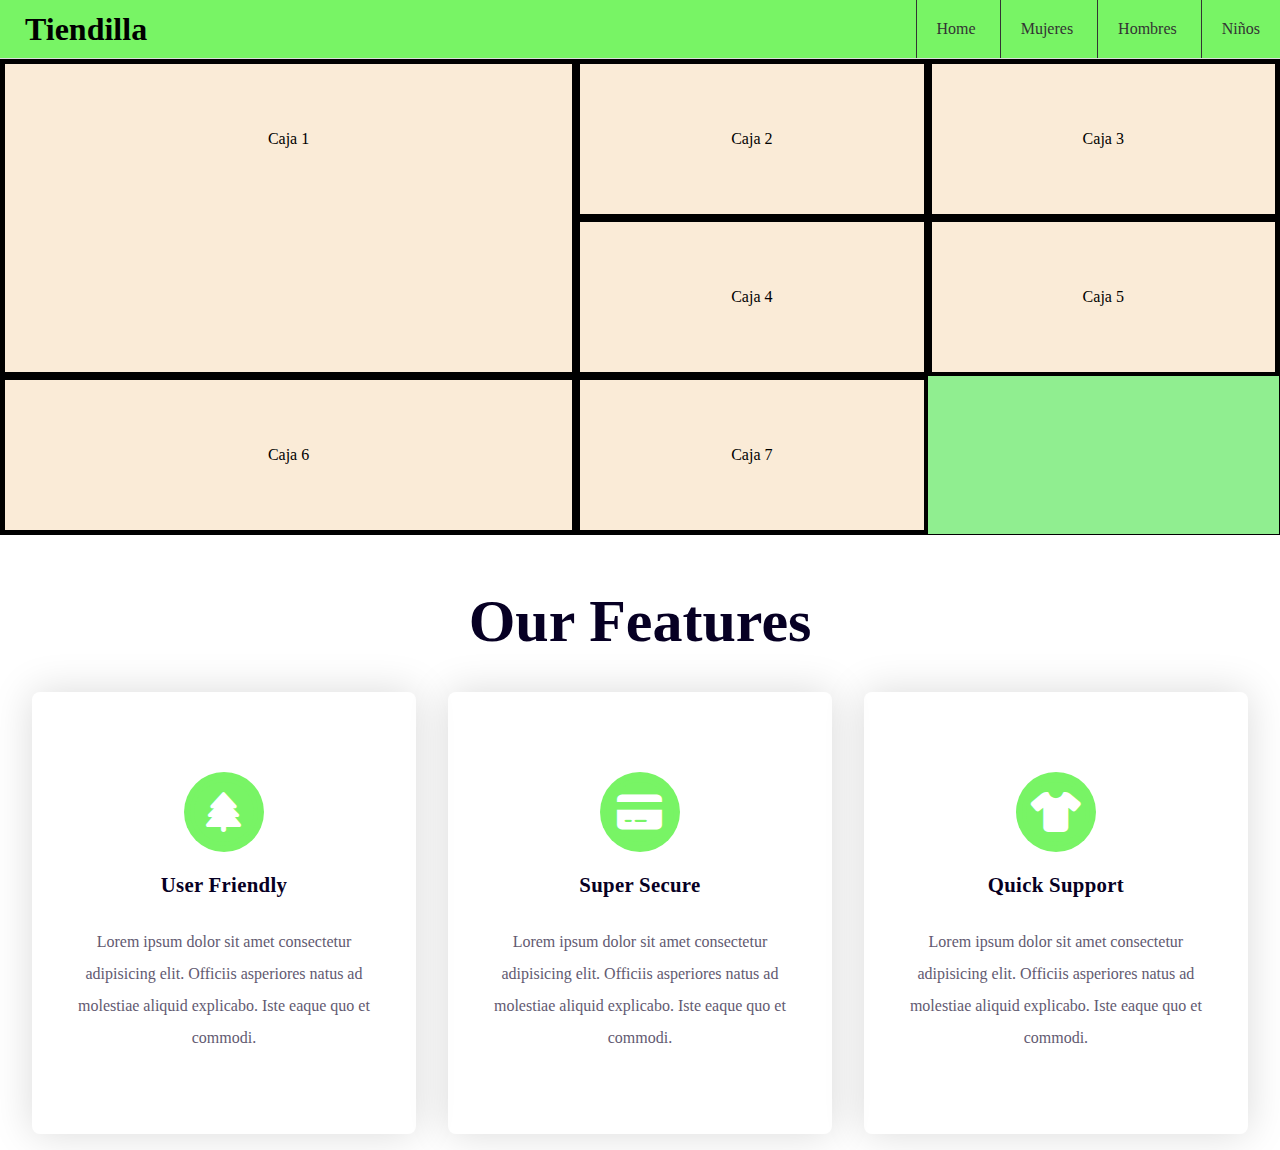
==== 30-06-ecommerce/index.html @ ae791bec "Add files via upload" ====
<!DOCTYPE html>
<html lang="en">
<head>
    <meta charset="UTF-8">
    <meta name="viewport" content="width=device-width, initial-scale=1.0">
    <title>Document</title>
    <link rel="stylesheet" href="style.css">
    <link rel="stylesheet" href="https://cdnjs.cloudflare.com/ajax/libs/font-awesome/6.4.0/css/all.min.css">
    <link href="https://cdn.jsdelivr.net/npm/bootstrap@5.3.0/dist/css/bootstrap.min.css" rel="stylesheet" integrity="sha384-9ndCyUaIbzAi2FUVXJi0CjmCapSmO7SnpJef0486qhLnuZ2cdeRhO02iuK6FUUVM" crossorigin="anonymous">
    <script src="https://cdn.jsdelivr.net/npm/bootstrap@5.3.0/dist/js/bootstrap.bundle.min.js" integrity="sha384-geWF76RCwLtnZ8qwWowPQNguL3RmwHVBC9FhGdlKrxdiJJigb/j/68SIy3Te4Bkz" crossorigin="anonymous" defer></script>
</head>
<body>
    <header>
        <h1>Tiendilla</h1>
        <nav>
            <ul>
                <li><a>Home</a></li>
                <li><a>Mujeres</a></li>
                <li><a>Hombres</a></li>
                <li><a>Niños</a></li>
            </ul>
        </nav>
    </header>
    <div class="grid-container">
        <div class="box b1">Caja 1</div>
        <div class="box b">Caja 2</div>
        <div class="box b">Caja 3</div>
        <div class="box b">Caja 4</div>
        <div class="box b">Caja 5</div>
        <div class="box b">Caja 6</div>
        <div class="box b">Caja 7</div>
    </div>
    <!--Cuesta una locura, dejo los codigos del framework de iconos
    <i class="fa-sharp fa-solid fa-trees"></i>
    <i class="fa-solid fa-credit-card"></i>
    <i class="fa-solid fa-shirt"></i>-->
    <section>
        <div class="row">
          <h1>Our Features</h1>
        </div>
        <div class="row">
          <!-- Column One -->
          <div class="column">
            <div class="card">
              <div class="icon">
                <i class="fa-solid fa-tree"></i>
              </div>
              <h3>User Friendly</h3>
              <p>
                Lorem ipsum dolor sit amet consectetur adipisicing elit. Officiis
                asperiores natus ad molestiae aliquid explicabo. Iste eaque quo et
                commodi.
              </p>
            </div>
          </div>
          <!-- Column Two -->
          <div class="column">
            <div class="card">
              <div class="icon">
                <i class="fa-solid fa-credit-card"></i>
              </div>
              <h3>Super Secure</h3>
              <p>
                Lorem ipsum dolor sit amet consectetur adipisicing elit. Officiis
                asperiores natus ad molestiae aliquid explicabo. Iste eaque quo et
                commodi.
              </p>
            </div>
          </div>
          <!-- Column Three -->
          <div class="column">
            <div class="card">
              <div class="icon">
                <i class="fa-solid fa-shirt"></i>
              </div>
              <h3>Quick Support</h3>
              <p>
                Lorem ipsum dolor sit amet consectetur adipisicing elit. Officiis
                asperiores natus ad molestiae aliquid explicabo. Iste eaque quo et
                commodi.
              </p>
            </div>
          </div>
        </div>
      </section>
    </body>
  </html>
</body>
</html>
---- 30-06-ecommerce/style.css ----
*{
    margin: 0;
    padding: 0;
    box-sizing: border-box;
}
header{
    display: flex;
    justify-content: space-between;
    align-items: center;
    background-color: #78f465;    
    border-bottom: 1px solid #ddd;
}
header h1{
    padding-left: 25px;
}

  
nav ul {
    list-style: none;
    margin: 0;
    padding: 0;
  }
  
nav li {
    display: inline-block;
    vertical-align: top;
    border-left: 1px solid #333;
  }
  
nav a {
    display: block;
    padding: 20px;
    text-decoration: none;
    color: #333;
  }
  
nav a:hover {
    background-color: #ddd;
  }
.grid-container{
    display: grid;
    grid-template-columns: 45% repeat(auto-fit, minmax(250px, 1fr));
    
    margin: 0 auto;
    background-color: lightgreen;
    border: 1px solid black;
}
.box{
    border: 4px solid black;
    background-color: antiquewhite;
    text-align: center;
    line-height: 150px;
    
}
.b1{
    grid-row: 1/ span 2;
}
.row {
    display: flex;
    flex-wrap: wrap;
  }
  .row h1 {
    width: 100%;
    text-align: center;
    font-size: 3.75em;
    margin: 0.6em 0;
    font-weight: 600;
    color: #070024;
  }
  .column {
    padding: 1em;
  }
  .card {
    padding: 3.1em 1.25em;
    text-align: center;
    background: linear-gradient(0deg, #78f465 10px, transparent 10px);
    background-repeat: no-repeat;
    background-position: 0 0.62em;
    box-shadow: 0 0 2.5em rgba(0, 0, 0, 0.15);
    border-radius: 0.5em;
    transition: 0.5s;
    cursor: pointer;
  }
  .card .icon {
    font-size: 2.5em;
    height: 2em;
    width: 2em;
    margin: auto;
    background-color: #78f465;
    display: grid;
    place-items: center;
    border-radius: 50%;
    color: #ffffff;
  }
  .icon:before {
    position: absolute;
    content: "";
    height: 1.5em;
    width: 1.5em;
    border: 0.12em solid #78f465;
    border-radius: 50%;
    transition: 0.5s;
  }
  .card h3 {
    font-size: 1.3em;
    margin: 1em 0 1.4em 0;
    font-weight: 600;
    letter-spacing: 0.3px;
    color: #070024;
  }
  .card p {
    line-height: 2em;
    color: #625a71;
  }
  .card:hover {
    background-position: 0;
  }
  .card:hover .icon:before {
    height: 2.75em;
    width: 2.75em;
  }
  @media screen and (min-width: 768px) {
    section {
      padding: 1em 7em;
    }
  }
  @media screen and (min-width: 992px) {
    section {
      padding: 1em;
    }
    .card {
      padding: 5em 2em;
    }
    .column {
      flex: 0 0 33.33%;
      max-width: 33.33%;
      padding: 0 1em;
    }
  }
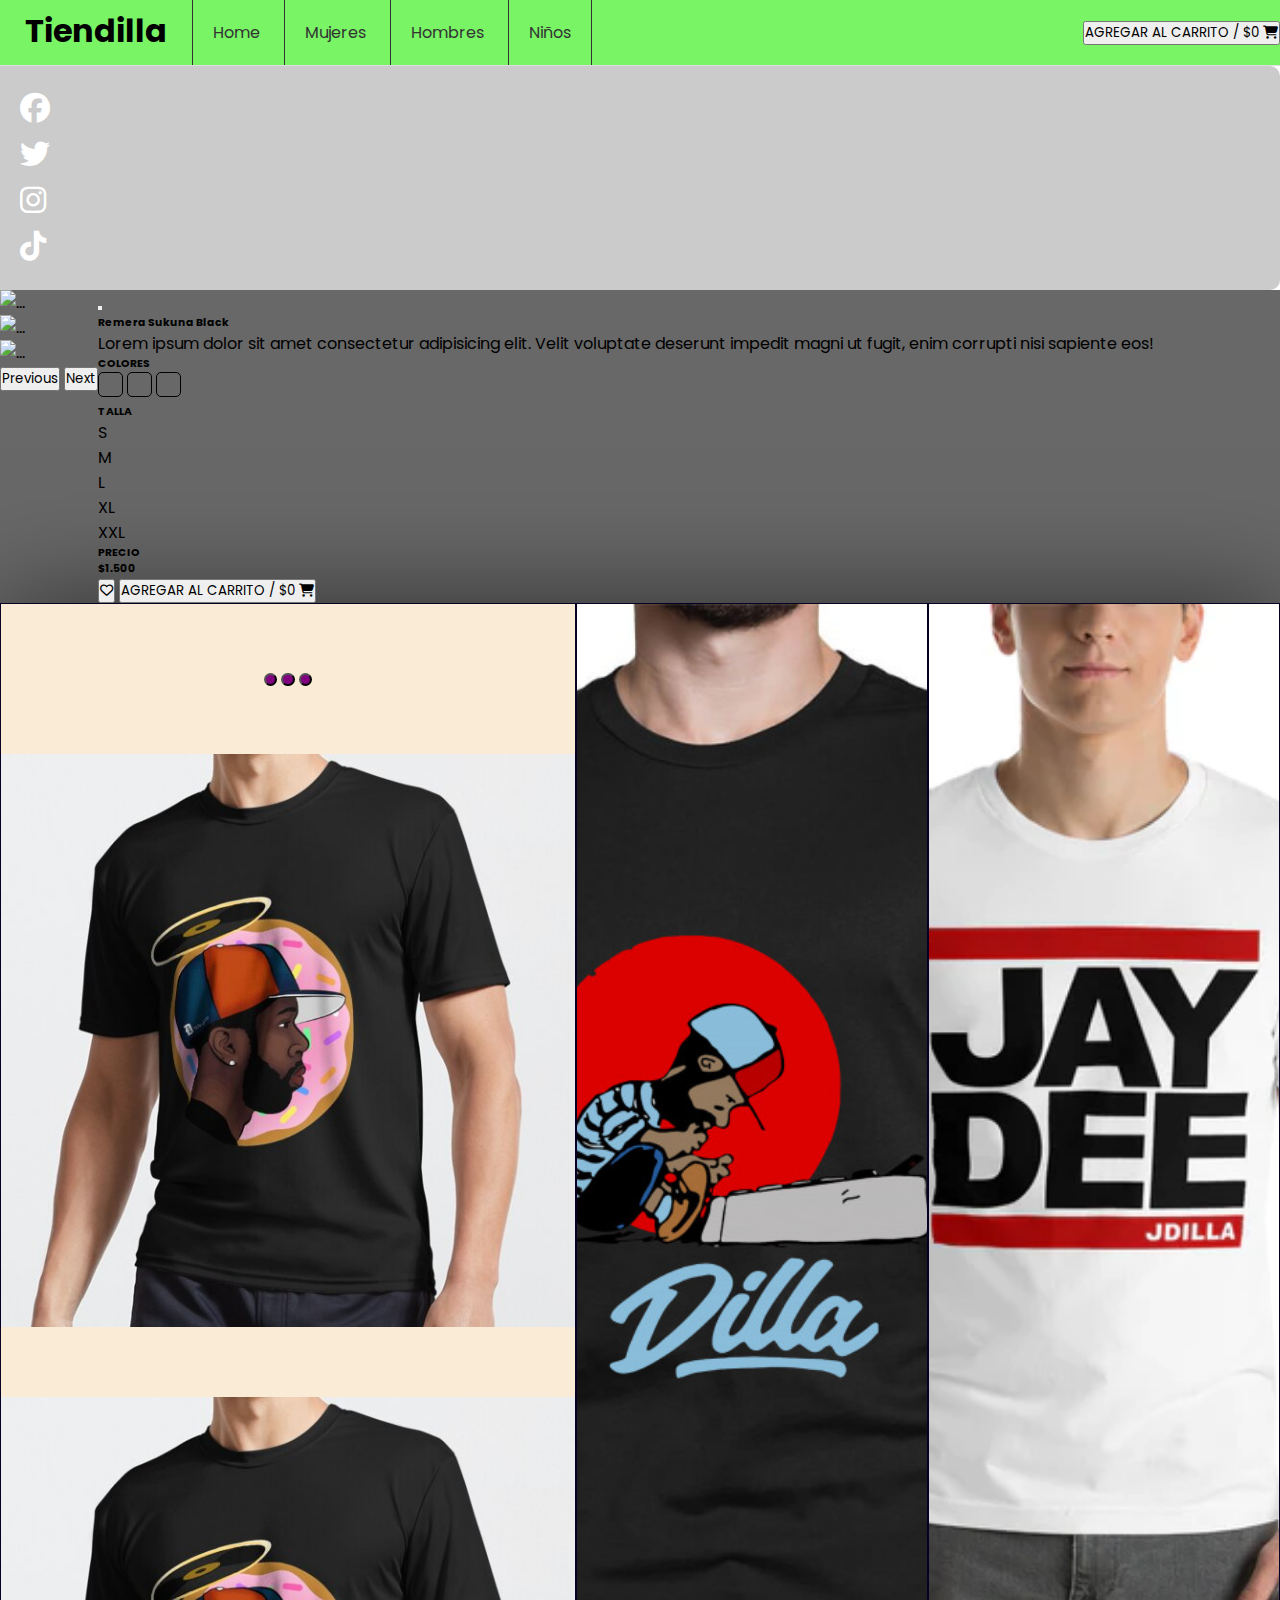
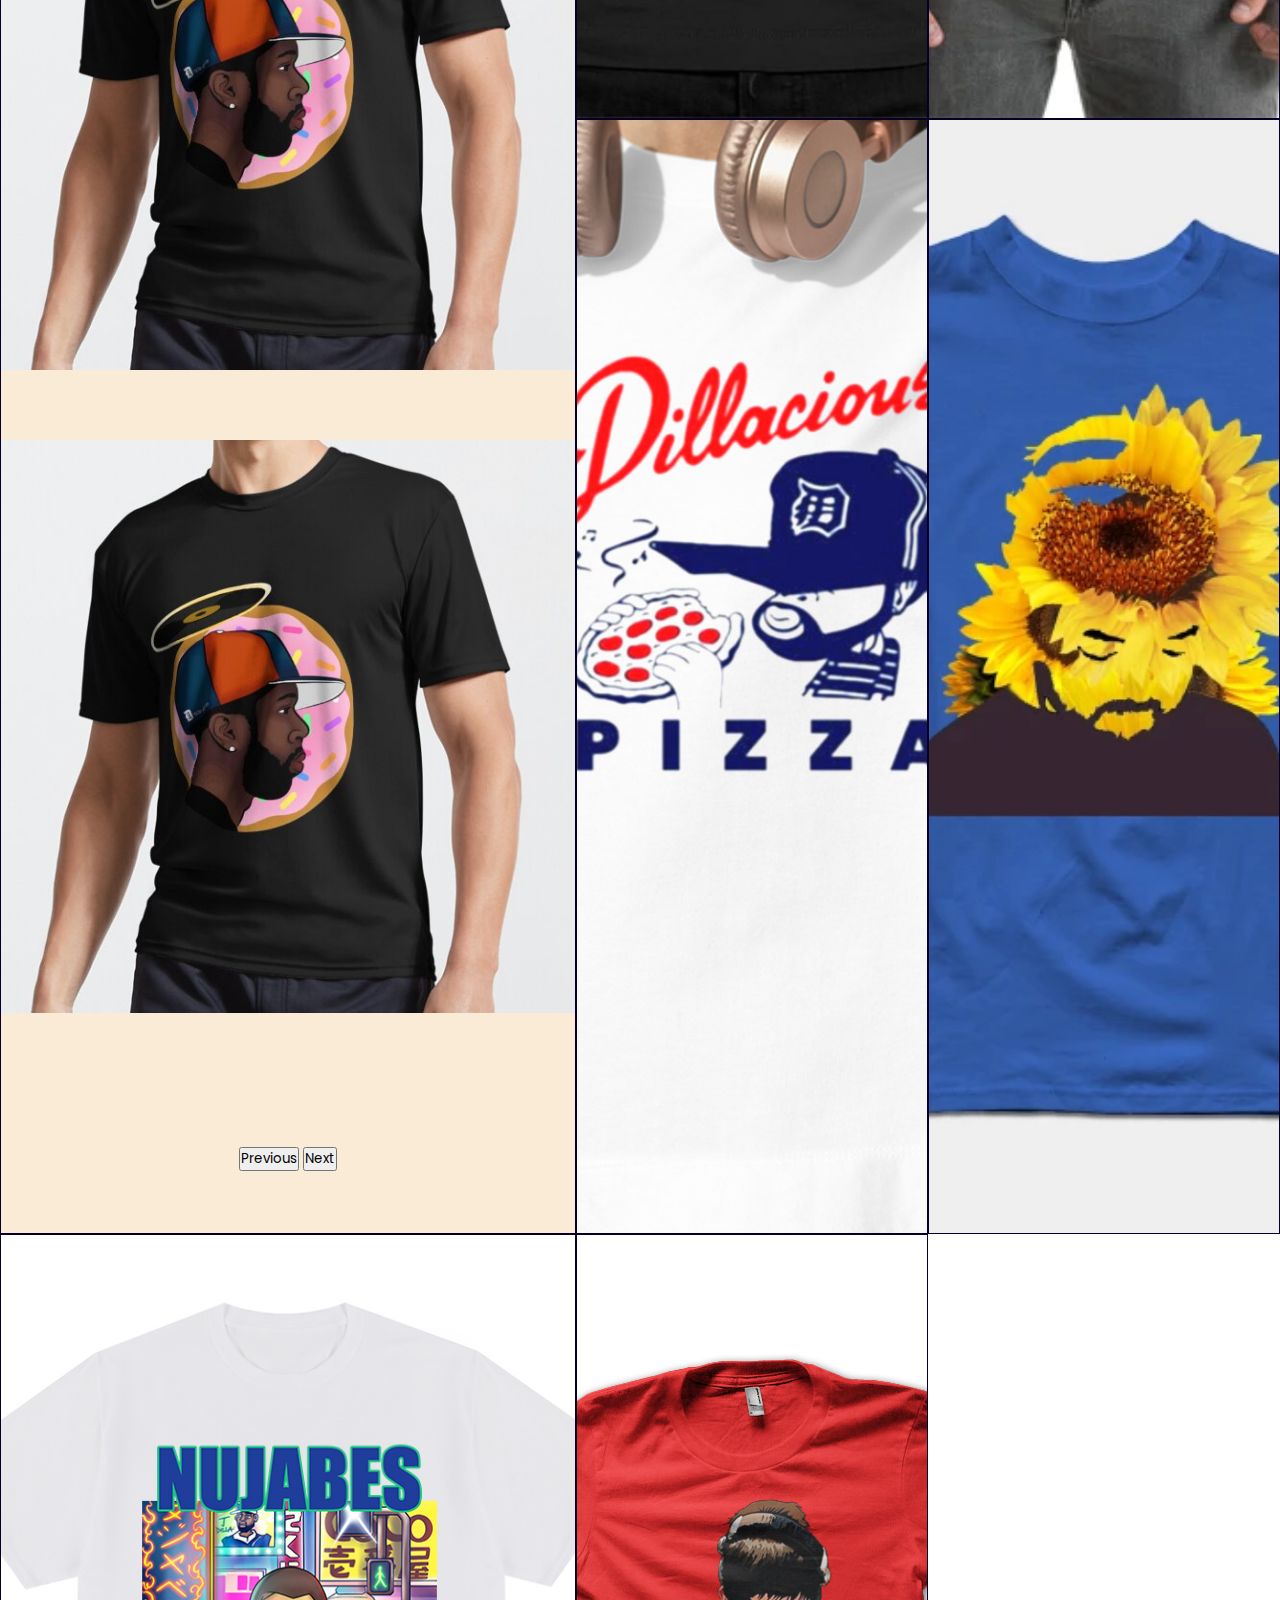
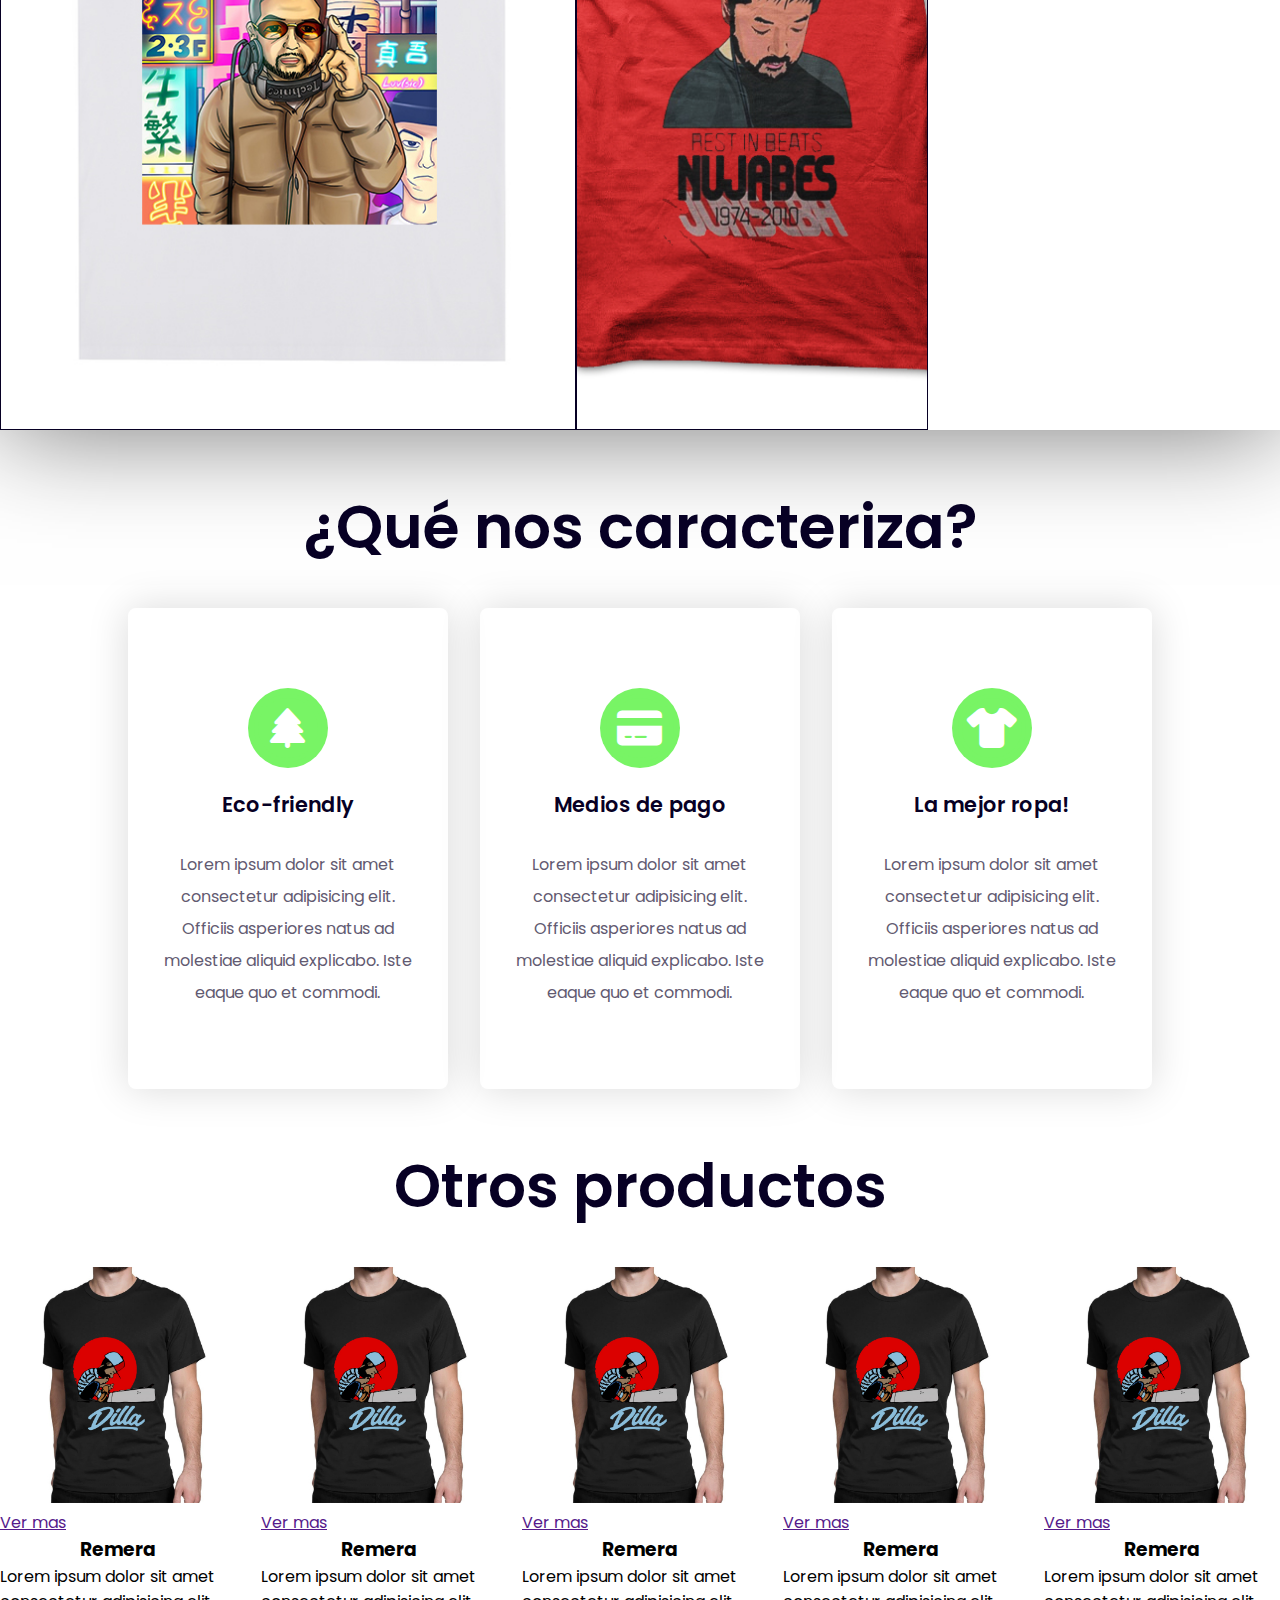
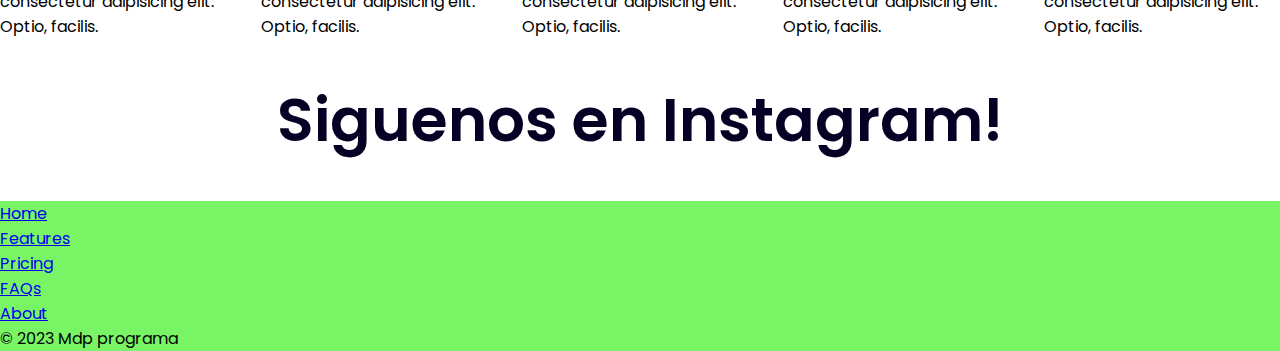
==== commit 1b79324a: "Add files via upload" ====
--- a/30-06-ecommerce/index.html
+++ b/30-06-ecommerce/index.html
@@ -8,9 +8,14 @@
     <link rel="stylesheet" href="https://cdnjs.cloudflare.com/ajax/libs/font-awesome/6.4.0/css/all.min.css">
     <link href="https://cdn.jsdelivr.net/npm/bootstrap@5.3.0/dist/css/bootstrap.min.css" rel="stylesheet" integrity="sha384-9ndCyUaIbzAi2FUVXJi0CjmCapSmO7SnpJef0486qhLnuZ2cdeRhO02iuK6FUUVM" crossorigin="anonymous">
     <script src="https://cdn.jsdelivr.net/npm/bootstrap@5.3.0/dist/js/bootstrap.bundle.min.js" integrity="sha384-geWF76RCwLtnZ8qwWowPQNguL3RmwHVBC9FhGdlKrxdiJJigb/j/68SIy3Te4Bkz" crossorigin="anonymous" defer></script>
+    <script src="main.js" defer></script>
+    <link rel="preconnect" href="https://fonts.googleapis.com">
+    <link rel="preconnect" href="https://fonts.gstatic.com" crossorigin>
+    <link href="https://fonts.googleapis.com/css2?family=Poppins:ital,wght@0,100;0,200;0,300;0,400;0,500;0,600;0,700;0,800;1,100;1,200;1,300;1,400;1,500;1,600;1,700;1,800&display=swap" rel="stylesheet">
 </head>
 <body>
     <header>
+      <div class="nav-container">
         <h1>Tiendilla</h1>
         <nav>
             <ul>
@@ -20,23 +25,154 @@
                 <li><a>Niños</a></li>
             </ul>
         </nav>
+      </div>
+      <button class="btn btn-dark rounded-pill mx-4" type="button">AGREGAR AL CARRITO / $0 <i class="fa-solid fa-cart-shopping"></i></button>
     </header>
+    <div class="position-fixed redesSociales">
+      <ul>
+        <li><a href=""><i class="fa-brands fa-facebook"></i></a></li>
+        <li><a href=""><i class="fa-brands fa-twitter"></i></a></li>
+        <li><a href="https://www.instagram.com/el_gonzaa723/"><i class="fa-brands fa-instagram"></i></a></li>
+        <li><a href=""><i class="fa-brands fa-tiktok"></i></a></li>
+      </ul>
+    </div>
+    <!-- Modal -->
+            <div class="modal fade modal-opacity" id="CardModal" data-bs-backdrop="static" data-bs-keyboard="false" tabindex="-1" aria-labelledby="staticBackdropLabel" aria-hidden="true">
+              <div class="modal-dialog modal-lg">
+                <div class="modal-content">
+                  <div class="modal-body">
+                    <div class="row">
+                      <div class="col-7">
+                        <div id="carouselExampleIndicators" class="carousel slide">
+                          <div class="carousel-inner">
+                            <div class="carousel-item active">
+                              <img src="https://picsum.photos/800/600" class="d-block w-100" alt="...">
+                            </div>
+                            <div class="carousel-item">
+                              <img src="https://picsum.photos/800/600" class="d-block w-100" alt="...">
+                            </div>
+                            <div class="carousel-item">
+                              <img src="https://picsum.photos/800/600" class="d-block w-100" alt="...">
+                            </div>
+                          </div>
+                          <button class="carousel-control-prev" type="button" data-bs-target="#carouselExampleIndicators" data-bs-slide="prev">
+                            <span class="carousel-control-prev-icon" aria-hidden="true"></span>
+                            <span class="visually-hidden">Previous</span>
+                          </button>
+                          <button class="carousel-control-next" type="button" data-bs-target="#carouselExampleIndicators" data-bs-slide="next">
+                            <span class="carousel-control-next-icon" aria-hidden="true"></span>
+                            <span class="visually-hidden">Next</span>
+                          </button>
+                        </div>
+                        <div class="carousel-thumbails d-flex p-2">
+                          <a  class="p-2" type="button" data-bs-target="#carouselExampleIndicators" data-bs-slide-to="0" class="active" aria-current="true" aria-label="Slide 1">
+                            <img src="https://picsum.photos/800/600" alt="">
+                          </a>
+                          <a class="p-2" type="button" data-bs-target="#carouselExampleIndicators" data-bs-slide-to="1" aria-label="Slide 2">
+                            <img src="https://picsum.photos/800/600" alt="">
+                          </a>
+                          <a class="p-2" type="button" data-bs-target="#carouselExampleIndicators" data-bs-slide-to="2" aria-label="Slide 3">
+                            <img src="https://picsum.photos/800/600" alt="">
+                          </a>
+                        </div>
+                      </div>
+          <div class="col-5">
+            <button type="button" class="btn-close position-absolute top-0 end-0" data-bs-dismiss="modal" aria-label="Close"></button>
+
+            <h6 class="fs-5 text-success">Remera Sukuna Black</h6>
+            <p>Lorem ipsum dolor sit amet consectetur adipisicing elit. Velit voluptate deserunt impedit magni ut fugit, enim corrupti nisi sapiente eos!</p>
+            <h6 class="fs-5 text-success">COLORES</h6>
+              <div class="bg-black color"></div>
+              <div class="bg-white color"></div>
+              <div class="bg-danger color"></div>
+            <h6 class="fs-5 text-success">TALLA</h6>
+              <div class="talle btn btn-light rounded">S</div>
+              <div class="talle btn btn-light rounded">M</div>
+              <div class="talle btn btn-light rounded">L</div>
+              <div class="talle btn btn-light rounded">XL</div>
+              <div class="talle btn btn-light rounded">XXL</div>
+            <h6 class="fs-5 text-success">PRECIO</h6>
+              <h6>$1.500</h6>
+            <div class="d-flex position-absolute bottom-0 py-4">
+              <button type="button" class="btn btn-transparent"><i class="fa-regular fa-heart"></i></button>
+              <button class="btn btn-dark rounded-pill" type="button">AGREGAR AL CARRITO / $0 <i class="fa-solid fa-cart-shopping"></i></button>
+            </div>
+          </div>
+        </div>
+      </div>
+    </div>
+  </div>
+</div>
+
     <div class="grid-container">
-        <div class="box b1">Caja 1</div>
-        <div class="box b">Caja 2</div>
-        <div class="box b">Caja 3</div>
-        <div class="box b">Caja 4</div>
-        <div class="box b">Caja 5</div>
-        <div class="box b">Caja 6</div>
-        <div class="box b">Caja 7</div>
+        <div class="box b1 cardHover">
+          <div id="carouselPrincipal" class="carousel slide carouselCss">
+            <div class="carousel-indicators">
+              <button type="button" data-bs-target="#carouselPrincipal" data-bs-slide-to="0" class="active" aria-current="true" aria-label="Slide 1"></button>
+              <button type="button" data-bs-target="#carouselPrincipal" data-bs-slide-to="1" aria-label="Slide 2"></button>
+              <button type="button" data-bs-target="#carouselPrincipal" data-bs-slide-to="2" aria-label="Slide 3"></button>
+            </div>
+            <div class="carousel-inner">
+              <div class="carousel-item active">
+                <img src="Imagenes/jdilla.jpg" class="d-block w-100" alt="...">
+              </div>
+              <div class="carousel-item">
+                <img src="Imagenes/jdilla.jpg" class="d-block w-100" alt="...">
+              </div>
+              <div class="carousel-item">
+                <img src="Imagenes/jdilla.jpg" class="d-block w-100" alt="...">
+              </div>
+            </div>
+            <button class="carousel-control-prev" type="button" data-bs-target="#carouselPrincipal" data-bs-slide="prev">
+              <span class="carousel-control-prev-icon" aria-hidden="true"></span>
+              <span class="visually-hidden">Previous</span>
+            </button>
+            <button class="carousel-control-next" type="button" data-bs-target="#carouselPrincipal" data-bs-slide="next">
+              <span class="carousel-control-next-icon" aria-hidden="true"></span>
+              <span class="visually-hidden">Next</span>
+            </button>
+          </div>
+        </div>
+        <div class="box cardHover">
+          <div class="img-container">
+            <img src="Imagenes/jdilla1.jpg" alt="">
+            <a href="" class="btn btn-light rounded-pill d-none" data-bs-toggle="modal" data-bs-target="#CardModal">Ver mas</a>
+          </div>
+        </div>
+        <div class="box cardHover">
+          <div class="img-container">
+            <img src="Imagenes/jdilla2.webp" alt="">
+            <a href="" class="btn btn-light rounded-pill d-none" data-bs-toggle="modal" data-bs-target="#CardModal">Ver mas</a>
+          </div>
+        </div>
+        <div class="box cardHover">
+          <div class="img-container">
+            <img src="Imagenes/jdilla3.jpg" alt="">
+            <a href="" class="btn btn-light rounded-pill d-none" data-bs-toggle="modal" data-bs-target="#CardModal">Ver mas</a>
+          </div>
+        </div>
+        <div class="box cardHover">
+          <div class="img-container">
+            <img src="Imagenes/nuja.webp" alt="">
+            <a href="" class="btn btn-light rounded-pill d-none" data-bs-toggle="modal" data-bs-target="#CardModal">Ver mas</a>
+          </div>
+        </div>
+        <div class="box cardHover">
+          <div class="img-container">
+            <img src="Imagenes/nuja2.jpg" alt="">
+            <a href="" class="btn btn-light rounded-pill d-none" data-bs-toggle="modal" data-bs-target="#CardModal">Ver mas</a>
+          </div>
+        </div>
+        <div class="box cardHover">
+          <div class="img-container">
+            <img src="Imagenes/nuja1.jpg" alt="">
+            <a href="" class="btn btn-light rounded-pill d-none" data-bs-toggle="modal" data-bs-target="#CardModal">Ver mas</a>
+          </div>
+        </div>
     </div>
-    <!--Cuesta una locura, dejo los codigos del framework de iconos
-    <i class="fa-sharp fa-solid fa-trees"></i>
-    <i class="fa-solid fa-credit-card"></i>
-    <i class="fa-solid fa-shirt"></i>-->
     <section>
         <div class="row">
-          <h1>Our Features</h1>
+          <h1>¿Qué nos caracteriza?</h1>
         </div>
         <div class="row">
           <!-- Column One -->
@@ -45,7 +181,7 @@
               <div class="icon">
                 <i class="fa-solid fa-tree"></i>
               </div>
-              <h3>User Friendly</h3>
+              <h3>Eco-friendly</h3>
               <p>
                 Lorem ipsum dolor sit amet consectetur adipisicing elit. Officiis
                 asperiores natus ad molestiae aliquid explicabo. Iste eaque quo et
@@ -59,7 +195,7 @@
               <div class="icon">
                 <i class="fa-solid fa-credit-card"></i>
               </div>
-              <h3>Super Secure</h3>
+              <h3>Medios de pago</h3>
               <p>
                 Lorem ipsum dolor sit amet consectetur adipisicing elit. Officiis
                 asperiores natus ad molestiae aliquid explicabo. Iste eaque quo et
@@ -73,7 +209,7 @@
               <div class="icon">
                 <i class="fa-solid fa-shirt"></i>
               </div>
-              <h3>Quick Support</h3>
+              <h3>La mejor ropa!</h3>
               <p>
                 Lorem ipsum dolor sit amet consectetur adipisicing elit. Officiis
                 asperiores natus ad molestiae aliquid explicabo. Iste eaque quo et
@@ -83,6 +219,80 @@
           </div>
         </div>
       </section>
+        <div class="row">
+          <h1>Otros productos</h1>
+        </div>
+        <div class="grid-simple px-3">
+          <div class="mini-card">
+            <div class="position-relative cardHover">
+              <img src="Imagenes/jdilla1.jpg" alt="">
+              <a href="" class="btn btn-light rounded-pill d-none" data-bs-toggle="modal" data-bs-target="#CardModal">Ver mas</a>
+            </div>
+            <div class="info">
+              <h3>Remera</h3>
+              <p>Lorem ipsum dolor sit amet consectetur adipisicing elit. Optio, facilis.</p>
+            </div>
+          </div>
+          <div class="mini-card">
+            <div class="position-relative cardHover">
+              <img src="Imagenes/jdilla1.jpg" alt="">
+              <a href="" class="btn btn-light rounded-pill d-none" data-bs-toggle="modal" data-bs-target="#CardModal">Ver mas</a>
+            </div>
+            <div class="info">
+              <h3>Remera</h3>
+              <p>Lorem ipsum dolor sit amet consectetur adipisicing elit. Optio, facilis.</p>
+            </div>
+          </div>
+          <div class="mini-card">
+            <div class="position-relative cardHover">
+              <img src="Imagenes/jdilla1.jpg" alt="">
+              <a href="" class="btn btn-light rounded-pill d-none" data-bs-toggle="modal" data-bs-target="#CardModal">Ver mas</a>
+            </div>
+            <div class="info">
+              <h3>Remera</h3>
+              <p>Lorem ipsum dolor sit amet consectetur adipisicing elit. Optio, facilis.</p>
+            </div>
+          </div>
+          <div class="mini-card">
+            <div class="position-relative cardHover">
+              <img src="Imagenes/jdilla1.jpg" alt="">
+              <a href="" class="btn btn-light rounded-pill d-none" data-bs-toggle="modal" data-bs-target="#CardModal">Ver mas</a>
+            </div>
+            <div class="info">
+              <h3>Remera</h3>
+              <p>Lorem ipsum dolor sit amet consectetur adipisicing elit. Optio, facilis.</p>
+            </div>
+          </div>
+          <div class="mini-card">
+            <div class="position-relative cardHover">
+              <img src="Imagenes/jdilla1.jpg" alt="">
+              <a href="" class="btn btn-light rounded-pill d-none" data-bs-toggle="modal" data-bs-target="#CardModal">Ver mas</a>
+            </div>
+            <div class="info">
+              <h3>Remera</h3>
+              <p>Lorem ipsum dolor sit amet consectetur adipisicing elit. Optio, facilis.</p>
+            </div>
+          </div>
+        </div>
+        <div class="row my-5">
+          <h1>Siguenos en Instagram!</h1>
+        </div>
+
+
+
+
+
+
+        <footer class="py-3 mt-5">
+          <ul class="nav justify-content-center pb-3 mb-3">
+            <li class="nav-item"><a href="#" class="nav-link px-2 text-dark">Home</a></li>
+            <li class="nav-item"><a href="#" class="nav-link px-2 text-dark">Features</a></li>
+            <li class="nav-item"><a href="#" class="nav-link px-2 text-dark">Pricing</a></li>
+            <li class="nav-item"><a href="#" class="nav-link px-2 text-dark">FAQs</a></li>
+            <li class="nav-item"><a href="#" class="nav-link px-2 text-dark">About</a></li>
+          </ul>
+          <p class="text-center text-dark">© 2023 Mdp programa</p>
+        </footer>
     </body>
   </html>
 </body>
--- a/30-06-ecommerce/style.css
+++ b/30-06-ecommerce/style.css
@@ -2,6 +2,8 @@
     margin: 0;
     padding: 0;
     box-sizing: border-box;
+    max-width: 100%;
+    font-family: 'Poppins', sans-serif;
 }
 header{
     display: flex;
@@ -11,7 +13,10 @@
     border-bottom: 1px solid #ddd;
 }
 header h1{
-    padding-left: 25px;
+    padding: 7px 25px 0px 25px;
+}
+header .nav-container{
+  display: flex;
 }
 
   
@@ -20,6 +25,9 @@
     margin: 0;
     padding: 0;
   }
+nav ul:last-child{
+  border-right: 1px solid #333;
+}
   
 nav li {
     display: inline-block;
@@ -33,27 +41,96 @@
     text-decoration: none;
     color: #333;
   }
+
+#carrito-btn{
+  width: 4em;
+  height: 2em;
+  border-radius: 30px;
+  background-color: black;
+  color: white;
+  display: flex;
+  justify-content: center;
+  align-items: center;
+  transition: 0.4s;
+  margin: 0px 25px;
+}
+#carrito-btn:hover{
+  color: #78f465;
+}
   
 nav a:hover {
     background-color: #ddd;
   }
+
+.redesSociales{
+  top: 25%;
+  padding: 20px;
+  background-color: #68686858;
+  border-radius: 0px 10px 10px 0px;
+  z-index: 9999;
+}
+.redesSociales ul{
+  list-style-type: none;
+  margin: 0;
+  padding: 0;
+}
+.redesSociales ul li a{
+  font-size: 30px;
+  color: white;
+  :hover{
+    color: rgb(237, 237, 237);
+    transition: 0.5s;
+  }
+}
+
+/*carrusel*/
+.carouselCss .carousel-indicators button{
+  width: 1em !important;
+  height: 1em !important;
+  border-radius: 100%;
+  background-color: purple !important;
+}
+
 .grid-container{
     display: grid;
     grid-template-columns: 45% repeat(auto-fit, minmax(250px, 1fr));
+    min-height: 91vh;
     
     margin: 0 auto;
-    background-color: lightgreen;
-    border: 1px solid black;
+    box-shadow: 0 0 6.5em rgba(0, 0, 0, 0.55);
+}
+.img-container{
+  position: relative;
+  height: 100%;
+}
+.cardHover:hover a.btn{
+  display: inline-block !important;
+  position: absolute;
+  bottom: 20px;
+  left: 50%;
+  transform: translateX(-50%);
 }
 .box{
-    border: 4px solid black;
+    border: 1px solid #070024;
     background-color: antiquewhite;
     text-align: center;
     line-height: 150px;
-    
+    overflow: hidden;
+}
+.box img{
+  width: 100%;
+  height: 100%;
+  object-fit: cover;
+  transition: transform 1.3s ease-in-out;
+  
+}
+.box img:hover{
+  scale: 1.04;
+  transform: scale(1.07);
 }
 .b1{
     grid-row: 1/ span 2;
+    min-height: 9vh;
 }
 .row {
     display: flex;
@@ -119,11 +196,6 @@
     height: 2.75em;
     width: 2.75em;
   }
-  @media screen and (min-width: 768px) {
-    section {
-      padding: 1em 7em;
-    }
-  }
   @media screen and (min-width: 992px) {
     section {
       padding: 1em;
@@ -136,4 +208,40 @@
       max-width: 33.33%;
       padding: 0 1em;
     }
-  }+  }
+  @media screen and (min-width: 768px) {
+    section {
+      padding: 1em 7em;
+    }
+  }
+.grid-simple{
+  display: grid;
+  grid-template-columns: repeat(auto-fit, minmax(200px, 1fr));
+  column-gap: 25px;
+  place-items: center;
+  max-width: 100%;
+  box-sizing: border-box;
+}
+.mini-card h3{
+  text-align: center;
+}
+.mini-card img{
+  width: 100%;
+  height: 100%;
+  object-fit: cover;
+}
+footer{
+  background-color: #78f465;
+  color: black;
+}
+/*modal*/
+.modal-opacity{
+  background-color: rgba(0, 0, 0, 0.591);
+}
+.color{
+  display: inline-block;
+  border-radius: 5px;
+  height: 25px;
+  width: 25px;
+  border: 1px solid black;
+}